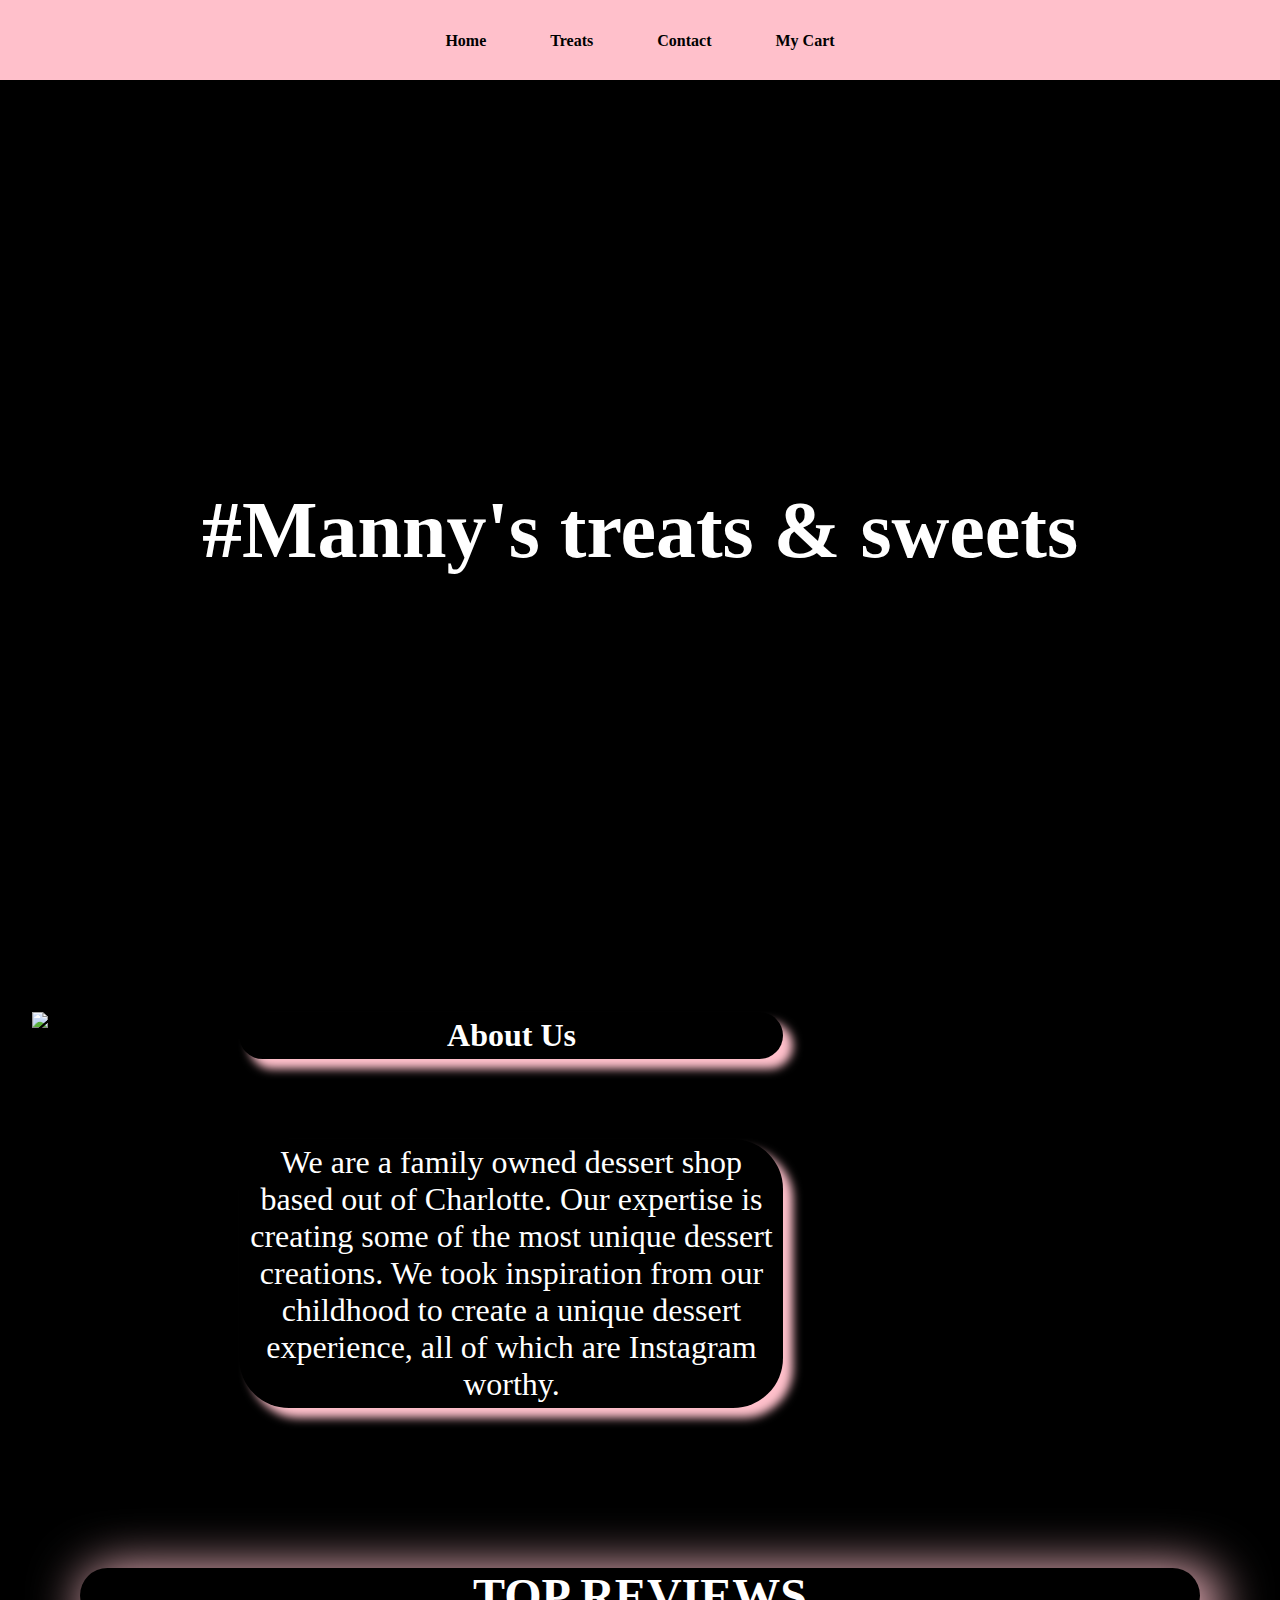
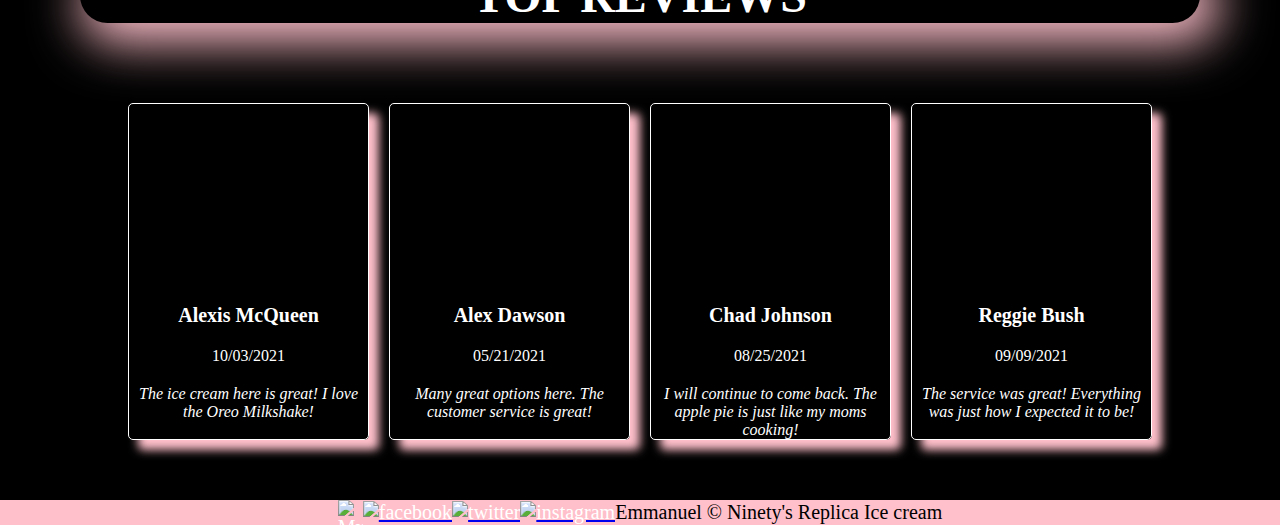
==== index.html @ 8ed4a6e1 "updated the title in the head of the html page" ====
<!DOCTYPE html>
<html lang="en">
  <head>
    <meta charset="utf-8">
    <meta name="viewport" content="width=device-width">
    <title>MannysTreatsAndSweets</title>
    <link href="style.css" rel="stylesheet" type="text/css" />
  </head>
  <body>
      <header>
        <nav> 
          <ul>
            <li class='nav-links'><a href="index.html">Home</a></li>
             <li class='nav-links'><a href="treats.html">Treats</a></li>
              <li class='nav-links'><a href="contact.html">Contact</a></li>
              <li class="nav-links"><a href="cart.html">My Cart</a> </li>
            </ul>
        </nav>
        
      </header>
      <section class="hero-container">
        <section class="hero-content">
          <h1>#Manny's treats & sweets</h1>
        </section>
      </section>
      <main>

        <section class="about">

          <section class="chicken"> 
        <img class=" about-image" src="https://colignyicecreamcone.com/images/pic01.jpg" alt="picture of ice cream">
          </section>

        <section class="about-image-text">
          <h1 class="about-details"> About Us </h1>
          <article class="about-details"> We are a family owned dessert shop based out of Charlotte. Our expertise is creating some of the most unique dessert creations. We took inspiration from our childhood to create a unique dessert experience, all of which are Instagram worthy.</article>
          </section>
          
        </section>
       




        <h1 class="grid-title">Top Reviews</h1>

        <section class="grid">
          <section class="grid-item">
          <section style="background-image: url('https://images.pexels.com/photos/10341182/pexels-photo-10341182.jpeg?auto=compress&cs=tinysrgb&dpr=2&h=750&w=1260')" class="grid-item-image"></section>
          <p class="name">Alexis McQueen</p>
          <p class="job-title">10/03/2021</p>
          <p class="comment">The ice cream here is great! I love the Oreo Milkshake!</p>
          
          </section>

          <section class="grid-item">
          <section style="background-image: url('https://images.pexels.com/photos/10038895/pexels-photo-10038895.jpeg?auto=compress&cs=tinysrgb&dpr=2&h=750&w=1260')" class="grid-item-image"></section>
          <p class="name">Alex Dawson</p>
          <p class="job-title">05/21/2021</p>
          <p class="comment">Many great options here. The customer service is great!</p>
          
          </section>

          <section class="grid-item">
          <section style="background-image: url('https://images.pexels.com/photos/1722198/pexels-photo-1722198.jpeg?auto=compress&cs=tinysrgb&dpr=3&h=750&w=1260')" class="grid-item-image"></section>
          <p class="name">Chad Johnson</p>
          <p class="job-title">08/25/2021</p>
          <p class="comment">I will continue to come back. The apple pie is just like my moms cooking!</p>
          
          </section>

          <section class="grid-item">
          <section style="background-image: url('https://images.unsplash.com/photo-1463453091185-61582044d556?ixlib=rb-1.2.1&ixid=MnwxMjA3fDB8MHxzZWFyY2h8Mnx8cmFuZG9tJTIwcGVyc29ufGVufDB8fDB8fA%3D%3D&w=1000&q=80')" class="grid-item-image"></section>
          <p class="name">Reggie Bush</p>
          <p class="job-title">09/09/2021</p>
          <p class="comment">The service was great! Everything was just how I expected it to be!</p>
          
          </section>

        </section>





        <footer class="media">
             <img class="social" src="https://cdn3.iconfinder.com/data/icons/food-and-drink-color/64/fruit_ice_cream_tasty_ice_cold_summer_dessert-512.png" alt="My logo">
            <a href="https://www.facebook.com">
              <img class="social" src="https://cdn3.iconfinder.com/data/icons/free-social-icons/67/facebook_circle_gray-512.png" alt="facebook"> </a>
            <a href="https://twitter.com/">
              <img class="social" src="https://cdn3.iconfinder.com/data/icons/free-social-icons/67/twitter_circle_gray-512.png" alt="twitter">
            </a>

                  <a href="https://www.instagram.com">
              <img class="social" src="https://cdn3.iconfinder.com/data/icons/free-social-icons/67/instagram_circle_gray-512.png" alt="instagram">
            </a>
            <p class="beef">Emmanuel &copy; Ninety's Replica Ice cream</p>

      </footer>


  </body>
</html>
---- style.css ----
*{
  padding: 0;
  margin:0;
  box-sizing: border-box;
}
header{
  background-color: pink;
  height: 5rem;
  overflow: auto;
}
ul{
  display: flex;
  flex-direction: row;
  align-items: center;
  justify-content: center;
}
.nav-links{
  list-style-type: none;
  
}
 nav a{
  padding: 2rem;
  display: block;
  text-decoration: none;
  color: black;
  font-weight: 700;
  text-align: center;
}
a:hover{
  color: red;
  background-color: black;

}
body{
  background-color: black;
}
/* Home Page Styling*/

.hero-container{
  height: 100vh;
  width: 100vw;
  background-image: url('https://blog-assets.lightspeedhq.com/img/2021/03/e4bcf36b-blog_are-you-really-ready-to-open-an-ice-cream-shop_1200x628.jpg');
  background-size: cover;
  background-position: center center;
  background-repeat: no-repeat;
  background-attachment: fixed;
  display: flex;
  justify-content: center;
  align-items: center;
  text-align: center;
  color: white;
}
.hero-container h1{
font-size: 5em;
}
.about{
  display: flex;
  
}
.about-image{
  width: 50%;
  margin: 2rem 2rem 5rem 2rem;
}
p{
  color: white;
}
.beef{
  color: black;
}
.about-image-text{
  max-width: 50%;
}
.about-details{
  color: white;
  text-align: center;
  margin: 2rem 4rem 5rem 2rem;
  font-size: 2rem;
  border-radius: 50px;
  box-shadow: 10px 10px 10px  pink;
  padding: 5px 10px;
  
  
}
.grid{
  margin-top: 20px;
  max-width: 80%;
  margin: 60px auto;
  display: grid;
  grid-template-columns: repeat(4, 1fr);
  grid-gap: 20px;
}
@media (min-width:601px) and (max-width:800px){
  .grid{
    grid-template-columns: repeat(2, 1fr);
  }
    .chicken{
     display: none;
      width: 0;
  }
  .about-image-text{
    max-width: 100%;
    display: flex;
    flex-direction: column;
    justify-content:center;
    align-items:center;
  }
  .about{
    display: flex;
    justify-content: center;
    align-items: center;
  }
  .about-image{
    width: 0%;
  }
  
}
@media (max-width:600px){
  .grid{
    grid-template-columns: 1fr;
    width:100%;
  }
}
.grid-title{
  text-align: center;
  color: white;
  margin: 5rem;
  font-size: 3rem;
  text-transform: uppercase;
  box-shadow: 10px 10px 50px 10px pink;
  border-radius: 50px;
  clear: both;
}
.grid-item{
  border: 1px solid white;
  box-shadow: 10px 10px 10px  pink;
  border-radius: 5px;
  overflow: hidden;
  box-sizing: border-box;
}

.grid-item-image{
  height: 200px;
  background-size: cover;
  background-position: center;
}
 .name{
font-size: 20px;
font-weight: bold;
text-align: center;
}
 .job-title{
  color:white;
  text-align: center;
  margin-top: 20px;
}
 .comment{
  text-align: center;
  font-style: italic;
  margin-top: 20px;
}
/* Treats Page Styling*/


.grid-item> .title{
font-size: 20px;
font-weight: bold;
text-align: center;
}
.grid-item> .description{
  color:white;
  text-align: center;
  margin-top: 20px;
}
.grid-item> .price{
  text-align: center;
  font-style: italic;
  margin-top: 20px;
}
button{
  outline: none;
  background: black;
  color: white;
  padding: 10px 15px;
  text-transform: uppercase;
  cursor: pointer;
  font-weight: bold;
  border-radius: 5px;
  font-size: 16px;
  margin-left: 80px;
  margin-top: 30px;
}
/* Contact Page Styling*/

.form-container{
  position: relative;
  margin: 8% auto;
  min-height: 60%;
  width: 50%;
  background: white;
  padding: 0px 0px 5px 15px;
  box-sizing: border-box;
  border-radius: 15px;
  box-shadow: 10px 10px 50px 10px pink;
}
.form-container h2{
  display: flex;
  text-align: center;
  justify-content: center;
  margin-bottom: 20px;
}

.form-content-container{
  margin-top: auto;
  }
.form-content-container h4{
  display: flex;
  text-align: center;
  justify-content: center;
  color: red; 
}
.form-input{
  display: block;
  margin: 0px 0px 15px 20px;
  padding: 4px;
  width: 80%;
  height: 5%;
  box-sizing: border-box;
  border: none;
  outline: none;
  border-bottom: 1px solid black;
  font-size: 12px;
}
.submit-button{
  background: black;
  color: white;
  margin: 10px 20px;
  width: 80%;
  height: 5%;
  border: none;
  border-radius: 5px;
  text-transform: uppercase;
  cursor: pointer;
  font-weight: 500;
}

.submit-button{
  transition-duration: 0.4s;
}
.submit-button:hover{
  background-color: white;
  color: black;
}


footer {
  background: pink;
  color: black;
  font-size: 20px;
  text-align: center;
  justify-content: center;
  display: flex;
  position: relative;
  align-items: center;
  clear: both;

}
.social {
  color: white;
  width: 25px;
  height: 25px;
}
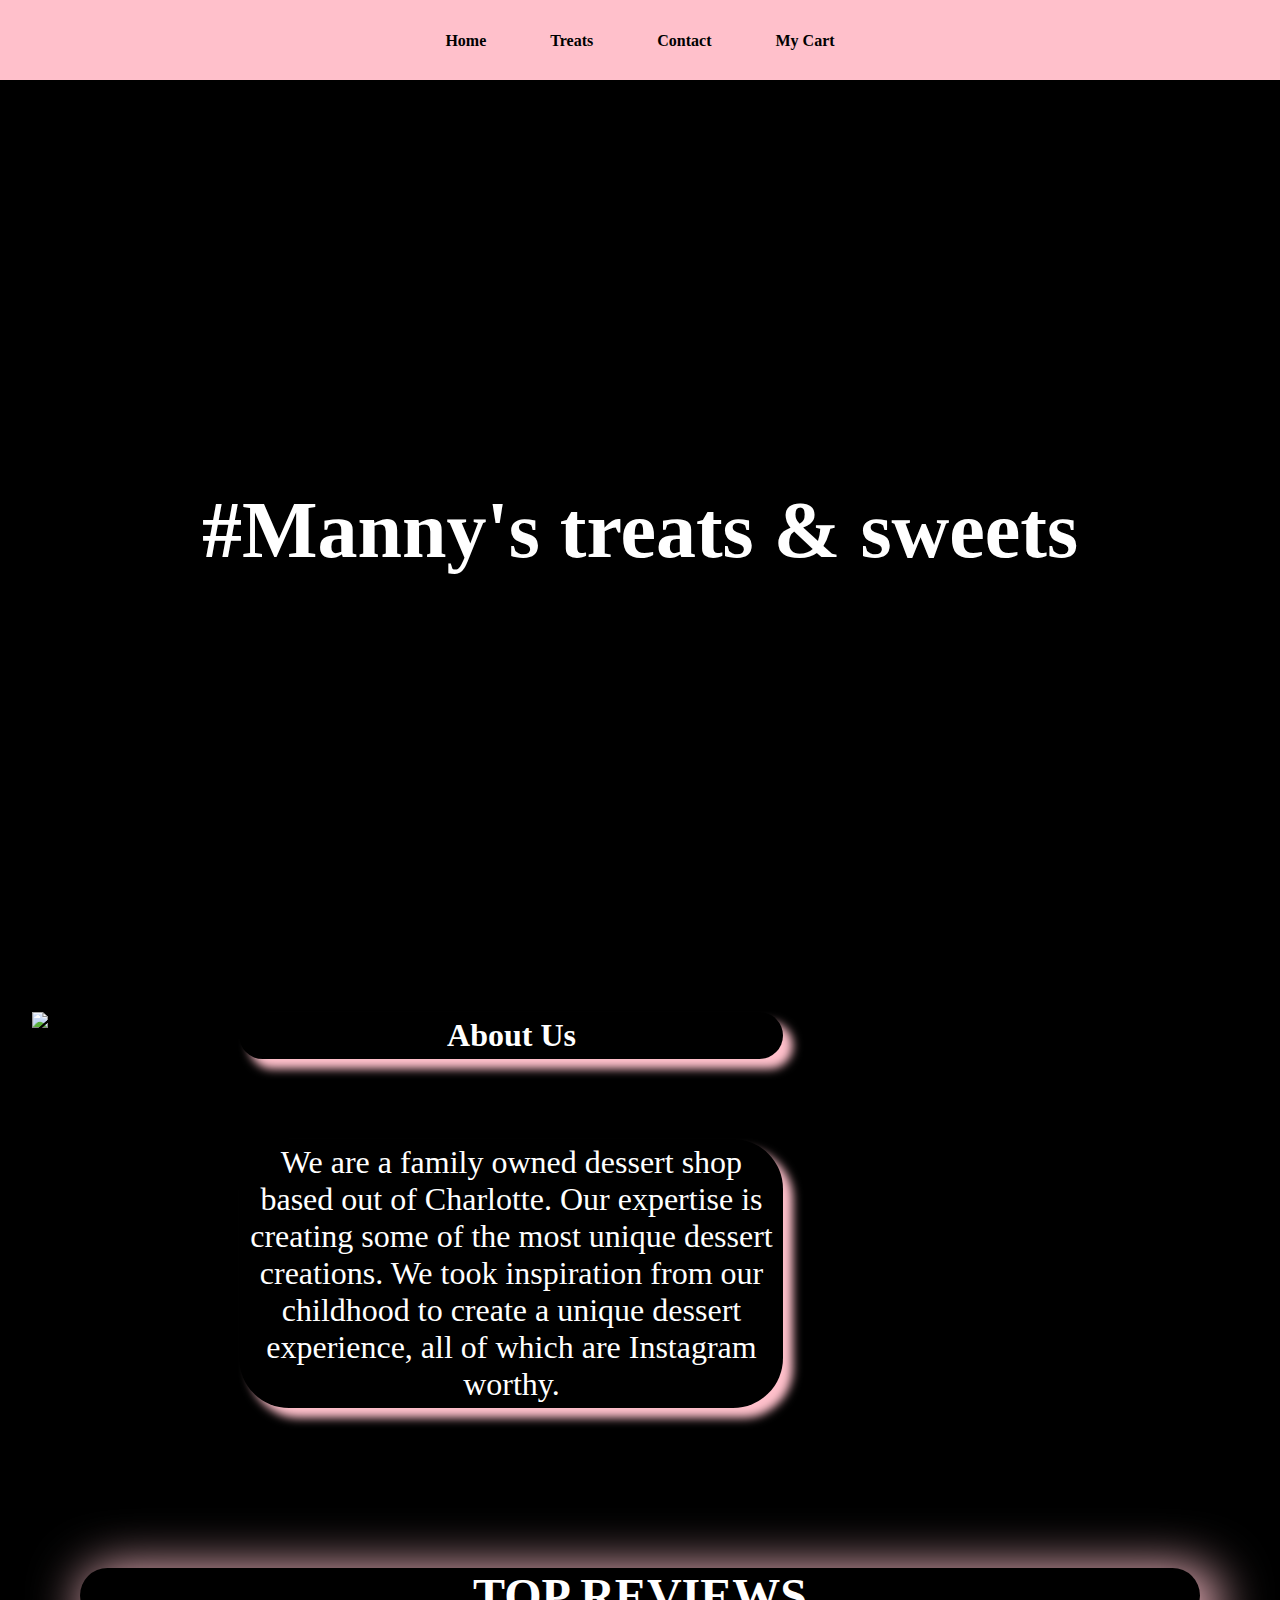
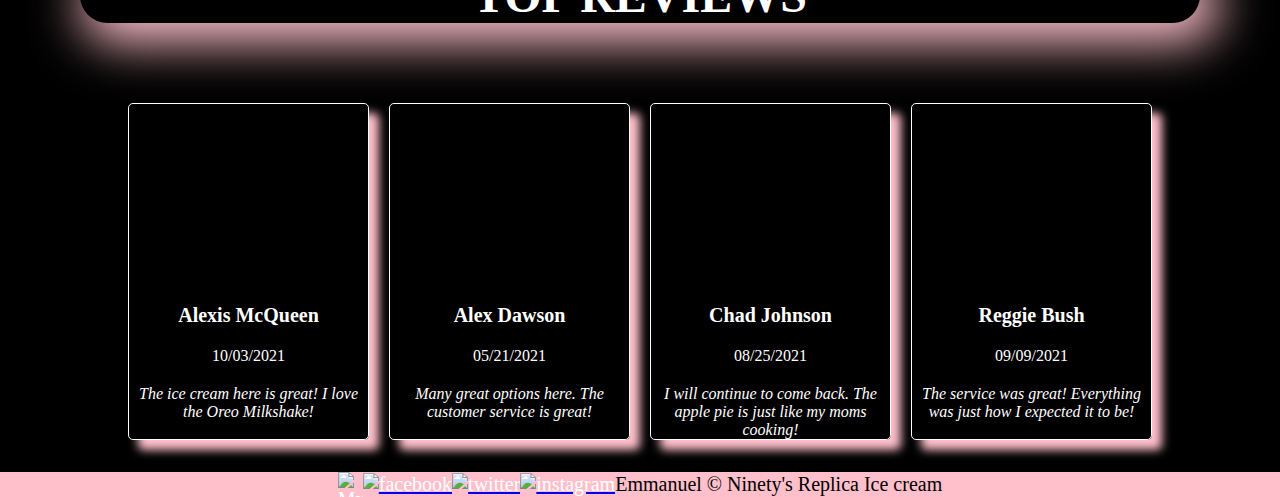
==== commit 13fe45e9: "started to touch on responsive nav" ====
--- a/index.html
+++ b/index.html
@@ -5,15 +5,19 @@
     <meta name="viewport" content="width=device-width">
     <title>MannysTreatsAndSweets</title>
     <link href="style.css" rel="stylesheet" type="text/css" />
+    <link rel="stylesheet" href="https://cdnjs.cloudflare.com/ajax/libs/font-awesome/4.7.0/css/font-awesome.min.css">
   </head>
   <body>
       <header>
-        <nav> 
+        <nav class="topnav" id="mytopnav"> 
           <ul>
-            <li class='nav-links'><a href="index.html">Home</a></li>
+            <li class='nav-links'><a href="index.html" class="active">Home</a></li>
              <li class='nav-links'><a href="treats.html">Treats</a></li>
               <li class='nav-links'><a href="contact.html">Contact</a></li>
               <li class="nav-links"><a href="cart.html">My Cart</a> </li>
+              <a href="javascript:void(0);" class="icon" onclick="myFunction()">
+                <i class="fa fa-bars"></i>
+              </a>
             </ul>
         </nav>
         
@@ -100,4 +104,14 @@
 
 
   </body>
+<script>
+  function myFunction() {
+    var x = document.getElementById("myTopnav");
+    if (x.className === "topnav") {
+      x.className += " responsive";
+    } else {
+      x.className = "topnav";
+    }
+  }
+  </script>
 </html>--- a/style.css
+++ b/style.css
@@ -3,10 +3,15 @@
   margin:0;
   box-sizing: border-box;
 }
-header{
+/*header{
   background-color: pink;
   height: 5rem;
   overflow: auto;
+}*/
+.topnav{
+  overflow: hidden;
+  background-color: pink;
+  height: 5rem;
 }
 ul{
   display: flex;
@@ -29,7 +34,13 @@
 a:hover{
   color: red;
   background-color: black;
-
+}
+a .active{
+  background-color: white;
+  color:black;
+}
+.icon{
+  display: none;
 }
 body{
   background-color: black;
@@ -75,119 +86,92 @@
   text-align: center;
   margin: 2rem 4rem 5rem 2rem;
   font-size: 2rem;
-  border-radius: 50px;
-  box-shadow: 10px 10px 10px  pink;
-  padding: 5px 10px;
+  border-radius: 3.125rem;
+  box-shadow: .625rem .625rem .625rem  pink;
+  padding: 0.31rem .625rem;
   
   
 }
 .grid{
-  margin-top: 20px;
   max-width: 80%;
-  margin: 60px auto;
+  margin: 2rem auto;
   display: grid;
   grid-template-columns: repeat(4, 1fr);
-  grid-gap: 20px;
-}
-@media (min-width:601px) and (max-width:800px){
-  .grid{
-    grid-template-columns: repeat(2, 1fr);
-  }
-    .chicken{
-     display: none;
-      width: 0;
-  }
-  .about-image-text{
-    max-width: 100%;
-    display: flex;
-    flex-direction: column;
-    justify-content:center;
-    align-items:center;
-  }
-  .about{
-    display: flex;
-    justify-content: center;
-    align-items: center;
-  }
-  .about-image{
-    width: 0%;
-  }
-  
-}
-@media (max-width:600px){
-  .grid{
-    grid-template-columns: 1fr;
-    width:100%;
-  }
-}
+  grid-gap: 1.25rem;
+}
+
 .grid-title{
   text-align: center;
   color: white;
   margin: 5rem;
   font-size: 3rem;
   text-transform: uppercase;
-  box-shadow: 10px 10px 50px 10px pink;
+  box-shadow: .625rem .625rem 3.125rem .625rem pink;
   border-radius: 50px;
   clear: both;
 }
 .grid-item{
   border: 1px solid white;
   box-shadow: 10px 10px 10px  pink;
-  border-radius: 5px;
+  border-radius: 0.31rem;
   overflow: hidden;
   box-sizing: border-box;
 }
 
 .grid-item-image{
-  height: 200px;
+  height: 12.5rem;
   background-size: cover;
   background-position: center;
 }
  .name{
-font-size: 20px;
+font-size: 1.25rem;
 font-weight: bold;
 text-align: center;
 }
  .job-title{
   color:white;
   text-align: center;
-  margin-top: 20px;
+  margin-top: 1.25rem;
 }
  .comment{
   text-align: center;
   font-style: italic;
-  margin-top: 20px;
+  margin-top: 1.25rem;
 }
 /* Treats Page Styling*/
 
 
 .grid-item> .title{
-font-size: 20px;
+font-size: 1.25rem;
 font-weight: bold;
 text-align: center;
+margin: 2.5rem;
 }
 .grid-item> .description{
   color:white;
   text-align: center;
-  margin-top: 20px;
+  font-size:1.2rem;
+  margin:1rem;
+
 }
 .grid-item> .price{
   text-align: center;
   font-style: italic;
-  margin-top: 20px;
+  font-size: 1.5rem;
+  margin: 2rem;
 }
 button{
   outline: none;
   background: black;
   color: white;
-  padding: 10px 15px;
+  padding: 1.3rem;
+  width:7rem;
   text-transform: uppercase;
   cursor: pointer;
   font-weight: bold;
-  border-radius: 5px;
+  border-radius: 1rem;
   font-size: 16px;
-  margin-left: 80px;
-  margin-top: 30px;
+  margin:2rem 4rem;
 }
 /* Contact Page Styling*/
 
@@ -197,16 +181,16 @@
   min-height: 60%;
   width: 50%;
   background: white;
-  padding: 0px 0px 5px 15px;
+  padding: 0 0 3.2rem 1rem;
   box-sizing: border-box;
-  border-radius: 15px;
-  box-shadow: 10px 10px 50px 10px pink;
+  border-radius: 1rem;
+  box-shadow: 1.6rem 1.6rem 3.1rem  pink;
 }
 .form-container h2{
   display: flex;
   text-align: center;
   justify-content: center;
-  margin-bottom: 20px;
+  margin-bottom: 0.8rem;
 }
 
 .form-content-container{
@@ -220,20 +204,20 @@
 }
 .form-input{
   display: block;
-  margin: 0px 0px 15px 20px;
-  padding: 4px;
+  margin: 0 0 1rem 0.8rem;
+  padding: 0.25rem;
   width: 80%;
   height: 5%;
   box-sizing: border-box;
   border: none;
   outline: none;
   border-bottom: 1px solid black;
-  font-size: 12px;
+  font-size: 0.75rem;
 }
 .submit-button{
   background: black;
   color: white;
-  margin: 10px 20px;
+  margin: 0.6rem 1.25rem;
   width: 80%;
   height: 5%;
   border: none;
@@ -269,3 +253,61 @@
   width: 25px;
   height: 25px;
 }
+
+/* Media Queries*/
+
+@media (min-width:601px) and (max-width:910px){
+  
+  .grid{
+    grid-template-columns: repeat(2, 1fr);
+  }
+    .chicken{
+     display: none;
+      width: 0;
+  }
+  .about-image-text{
+    max-width: 100%;
+    display: flex;
+    flex-direction: column;
+    justify-content:center;
+    align-items:center;
+  }
+  .about{
+    display: flex;
+    justify-content: center;
+    align-items: center;
+  }
+  .about-image{
+    width: 0%;
+  }
+  
+}
+
+@media (max-width:600px){
+  .grid{
+    grid-template-columns: 1fr;
+    width:100%;
+  }
+  .chicken{
+    display: none;
+     width: 0;
+ }
+ .about-image-text{
+   max-width: 100%;
+   display: flex;
+   flex-direction: column;
+   justify-content:center;
+   align-items:center;
+ }
+ .about{
+   display: flex;
+   justify-content: center;
+   align-items: center;
+ }
+ .about-image{
+   width: 0%;
+ }
+ .grid-title{
+   font-size: 1rem;
+ }
+}
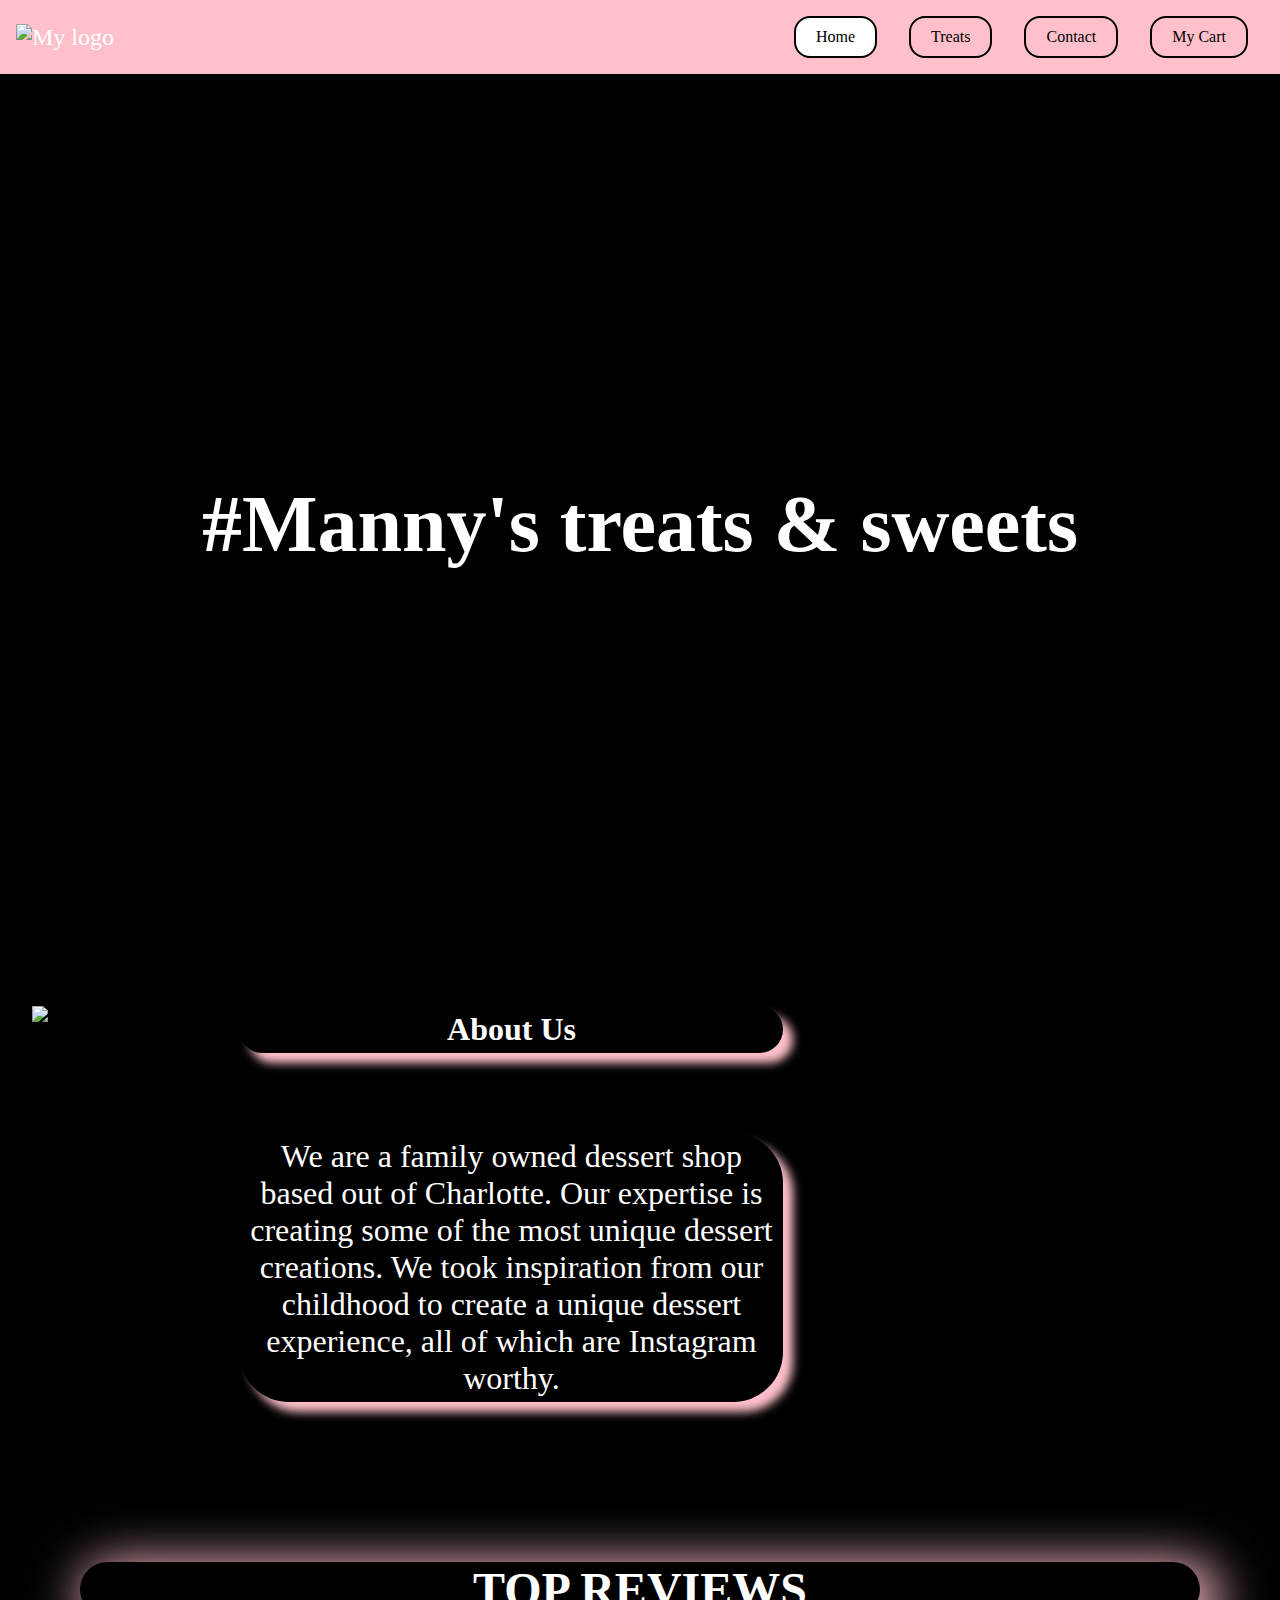
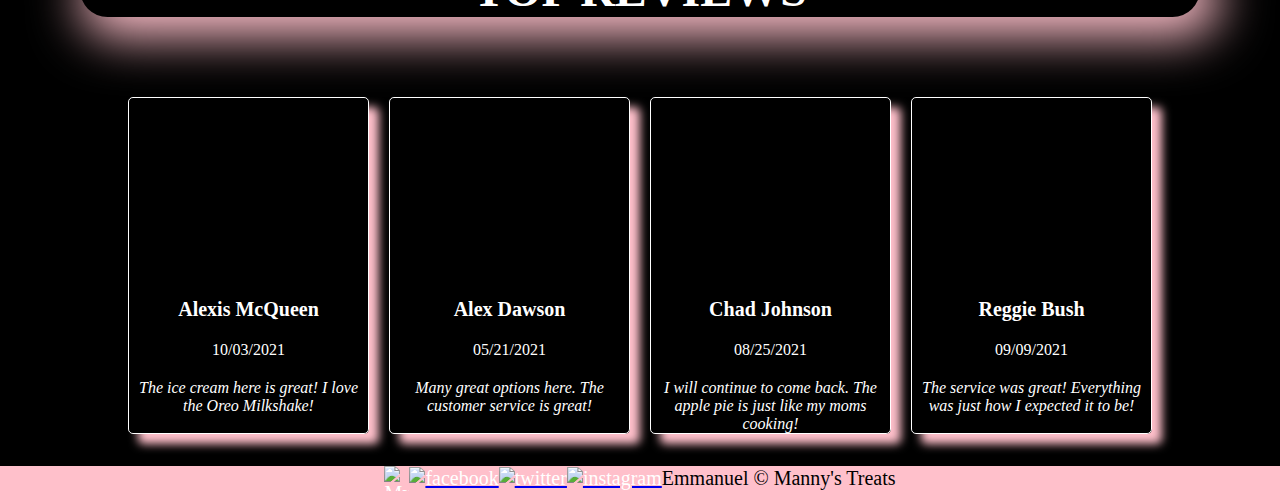
==== commit 976d370c: "final project upload with validated semantic html and css" ====
--- a/index.html
+++ b/index.html
@@ -6,21 +6,22 @@
     <title>MannysTreatsAndSweets</title>
     <link href="style.css" rel="stylesheet" type="text/css" />
     <link rel="stylesheet" href="https://cdnjs.cloudflare.com/ajax/libs/font-awesome/4.7.0/css/font-awesome.min.css">
+    <script src="script.js"></script>
   </head>
   <body>
       <header>
-        <nav class="topnav" id="mytopnav"> 
-          <ul>
-            <li class='nav-links'><a href="index.html" class="active">Home</a></li>
-             <li class='nav-links'><a href="treats.html">Treats</a></li>
-              <li class='nav-links'><a href="contact.html">Contact</a></li>
-              <li class="nav-links"><a href="cart.html">My Cart</a> </li>
-              <a href="javascript:void(0);" class="icon" onclick="myFunction()">
-                <i class="fa fa-bars"></i>
-              </a>
+        <nav> 
+          <a class="logo" href="index.html"><img class="logo-img" src="https://cdn3.iconfinder.com/data/icons/food-and-drink-color/64/fruit_ice_cream_tasty_ice_cold_summer_dessert-512.png" alt="My logo"></a>
+          <button class="hamburger" id="hamburger" aria-label="navigation menu" aria-expanded="undefined">
+          <i class="fa fa-bars"></i>
+        </button> 
+          <ul class="nav-ul" id="nav-ul">
+            <li><a href="index.html" class="active">Home</a></li>
+             <li><a href="treats.html">Treats</a></li>
+              <li><a href="contact.html">Contact</a></li>
+              <li><a href="cart.html">My Cart</a></li>
             </ul>
         </nav>
-        
       </header>
       <section class="hero-container">
         <section class="hero-content">
@@ -83,6 +84,8 @@
 
         </section>
 
+        </main>
+
 
 
 
@@ -98,20 +101,11 @@
                   <a href="https://www.instagram.com">
               <img class="social" src="https://cdn3.iconfinder.com/data/icons/free-social-icons/67/instagram_circle_gray-512.png" alt="instagram">
             </a>
-            <p class="beef">Emmanuel &copy; Ninety's Replica Ice cream</p>
+            <p class="beef">Emmanuel &copy; Manny's Treats</p>
 
       </footer>
 
 
   </body>
-<script>
-  function myFunction() {
-    var x = document.getElementById("myTopnav");
-    if (x.className === "topnav") {
-      x.className += " responsive";
-    } else {
-      x.className = "topnav";
-    }
-  }
-  </script>
+
 </html>--- a/style.css
+++ b/style.css
@@ -1,46 +1,67 @@
+@import url('https://fonts.googleapis.com/css2?family=Montserrat&display=swap');
+
 *{
   padding: 0;
   margin:0;
   box-sizing: border-box;
 }
-/*header{
+
+.logo{
+  font-size:1.5rem;
+  text-decoration:none;
+  color: white;
+}
+
+.logo-img{
+  width:5rem;
+  height:5rem;
+}
+
+nav{
   background-color: pink;
-  height: 5rem;
-  overflow: auto;
-}*/
-.topnav{
-  overflow: hidden;
-  background-color: pink;
-  height: 5rem;
-}
-ul{
-  display: flex;
-  flex-direction: row;
+  display:flex;
+  flex-wrap: wrap;
+  justify-content: space-between;
+  align-items:center;
+  padding:1rem;
+}
+
+.nav-ul{
+  display:flex;
   align-items: center;
   justify-content: center;
-}
-.nav-links{
-  list-style-type: none;
-  
-}
- nav a{
-  padding: 2rem;
-  display: block;
-  text-decoration: none;
-  color: black;
-  font-weight: 700;
-  text-align: center;
-}
-a:hover{
-  color: red;
-  background-color: black;
-}
-a .active{
+  padding:0;
+  list-style-type:none;
+}
+
+.nav-ul li a{
+  display:inline-block;
+  color:black;
+  padding:0.625rem 1.25rem;
+  margin:0 1rem;
+  text-decoration:none;
+  border: 0.125rem solid black;
+  border-radius: 1rem;
+}
+
+.nav-ul li a:hover{
+  background-color:white;
+}
+
+.nav-ul li a.active{
   background-color: white;
-  color:black;
-}
-.icon{
-  display: none;
+}
+.hamburger{
+  background-color: transparent;
+  border: none;
+  color:white;
+  display:none;
+  cursor:pointer;
+  font-size:1.25rem;
+}
+
+.hamburger:focus{
+  outline:none;
 }
 body{
   background-color: black;
@@ -256,8 +277,19 @@
 
 /* Media Queries*/
 
-@media (min-width:601px) and (max-width:910px){
-  
+@media screen and (min-width:801px) and (max-width:1024px){
+  .nav-ul{
+    display:none;
+    flex-direction: column;
+    width:100%;
+  }
+  .hamburger{
+    display:block;
+  }
+  .nav-ul.show{
+    display:flex;
+    z-index: 12;
+  }
   .grid{
     grid-template-columns: repeat(2, 1fr);
   }
@@ -280,10 +312,26 @@
   .about-image{
     width: 0%;
   }
-  
-}
-
-@media (max-width:600px){
+
+  footer p{
+font-size: 1rem;
+  }
+  
+}
+
+@media screen and (max-width:800px){
+  .nav-ul{
+    display:none;
+    flex-direction: column;
+    width:100%;
+    background-color:black;
+  }
+  .hamburger{
+    display:block;
+  }
+  .nav-ul.show{
+    display:flex;
+  }
   .grid{
     grid-template-columns: 1fr;
     width:100%;
@@ -311,3 +359,10 @@
    font-size: 1rem;
  }
 }
+
+@media screen and (max-width: 400px) {
+  .about-details{
+    font-size: 1rem;
+  }
+  
+}
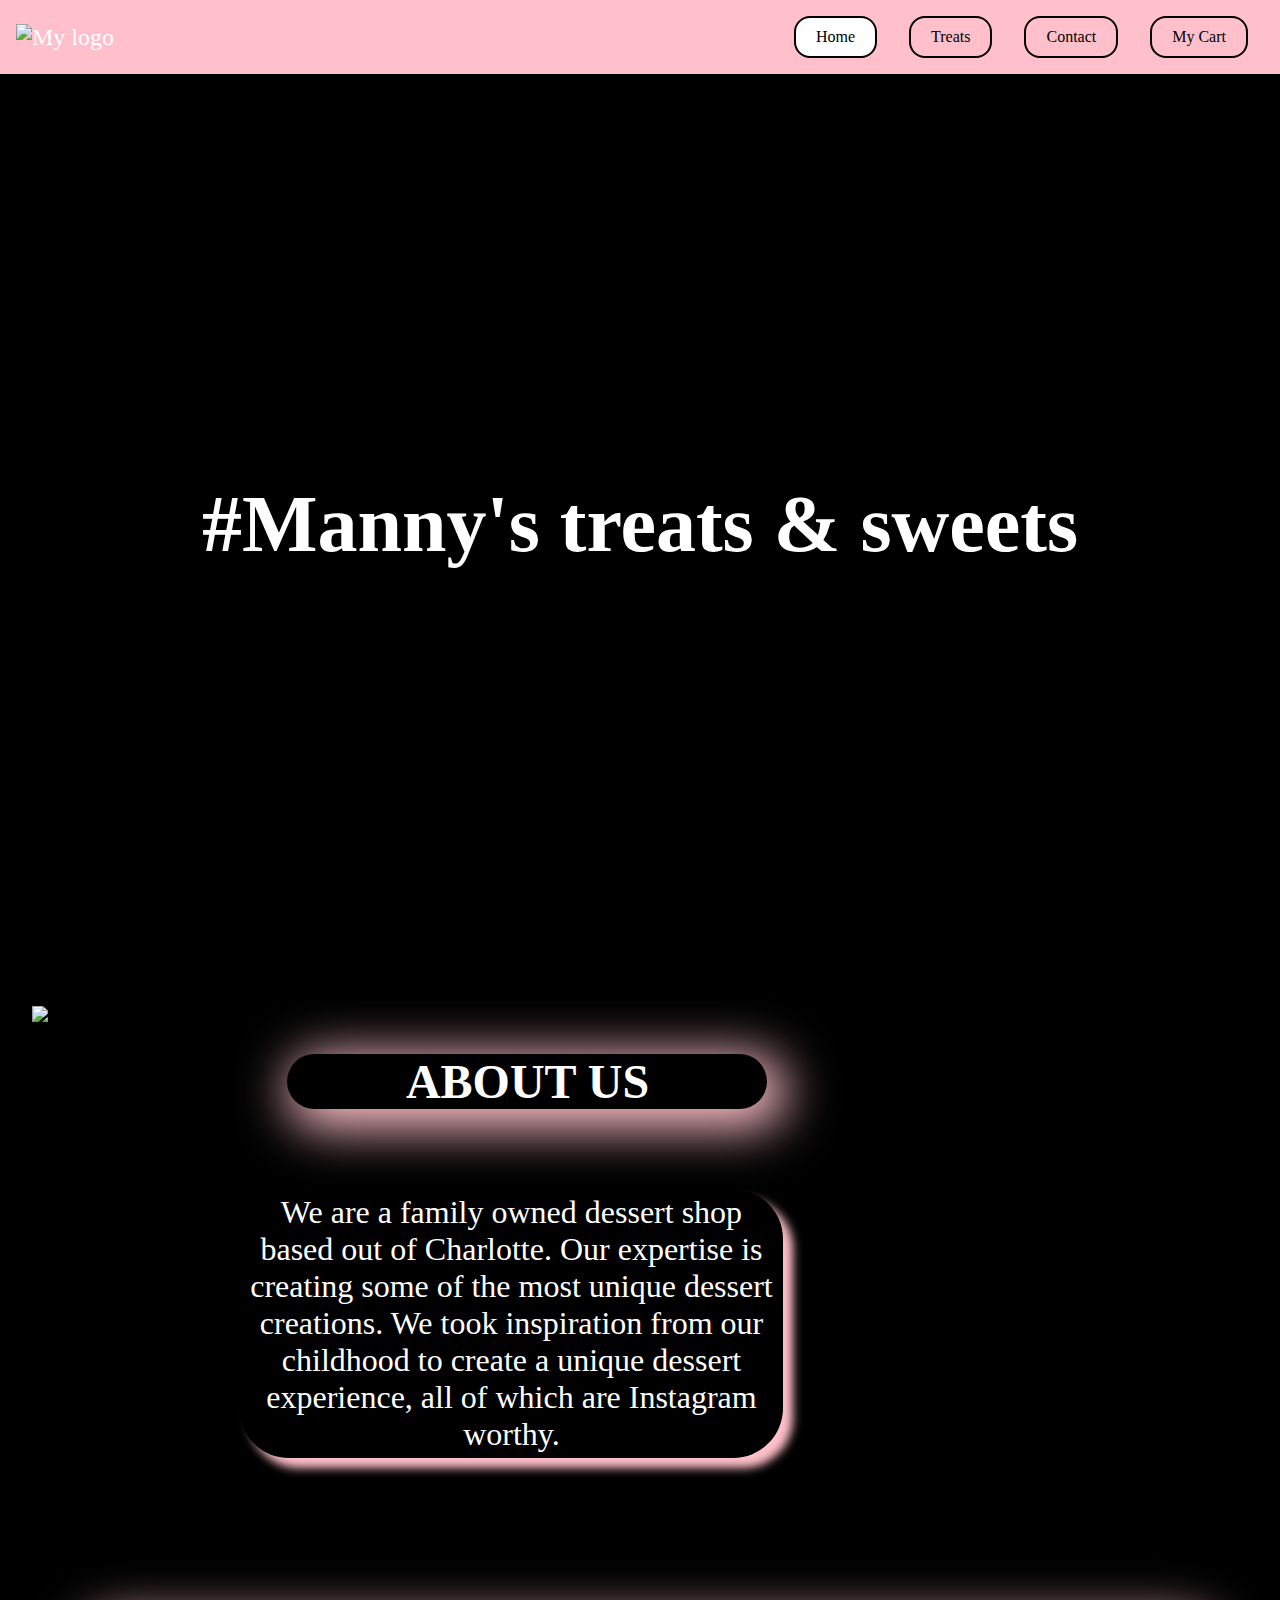
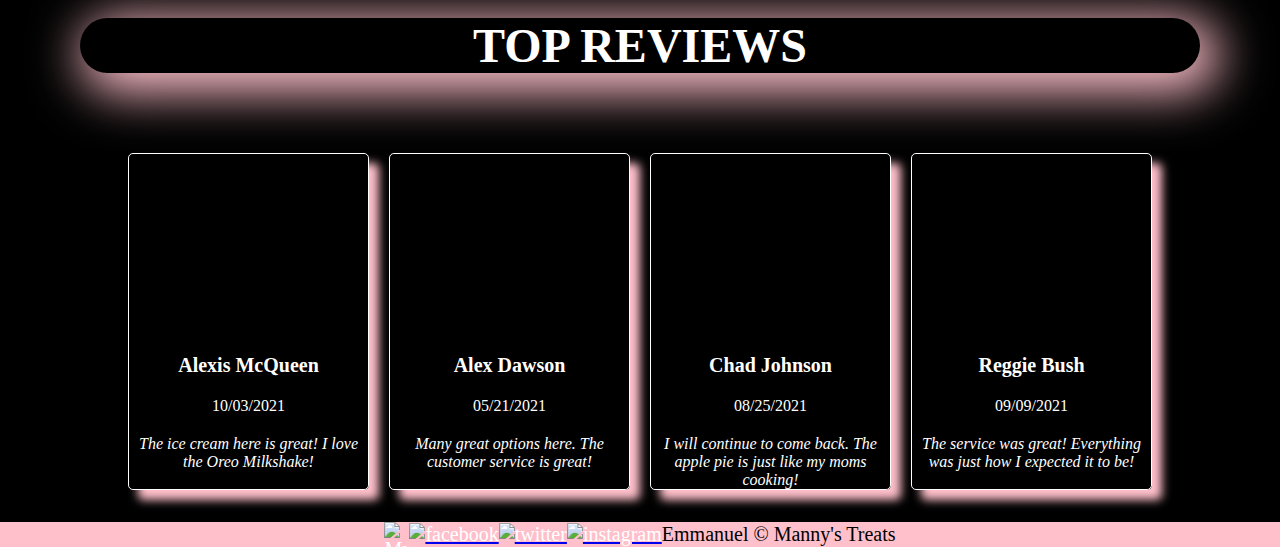
==== commit ae3ef1fd: "final update for everything i am not touching this project anymore" ====
--- a/index.html
+++ b/index.html
@@ -6,7 +6,6 @@
     <title>MannysTreatsAndSweets</title>
     <link href="style.css" rel="stylesheet" type="text/css" />
     <link rel="stylesheet" href="https://cdnjs.cloudflare.com/ajax/libs/font-awesome/4.7.0/css/font-awesome.min.css">
-    <script src="script.js"></script>
   </head>
   <body>
       <header>
@@ -37,7 +36,7 @@
           </section>
 
         <section class="about-image-text">
-          <h1 class="about-details"> About Us </h1>
+          <h1 class="grid-title"> About Us </h1>
           <article class="about-details"> We are a family owned dessert shop based out of Charlotte. Our expertise is creating some of the most unique dessert creations. We took inspiration from our childhood to create a unique dessert experience, all of which are Instagram worthy.</article>
           </section>
           
--- a/style.css
+++ b/style.css
@@ -277,18 +277,18 @@
 
 /* Media Queries*/
 
-@media screen and (min-width:801px) and (max-width:1024px){
+@media screen and (max-width:1024px){
   .nav-ul{
     display:none;
     flex-direction: column;
     width:100%;
+    background-color:black;
   }
   .hamburger{
     display:block;
   }
   .nav-ul.show{
     display:flex;
-    z-index: 12;
   }
   .grid{
     grid-template-columns: repeat(2, 1fr);
@@ -312,6 +312,9 @@
   .about-image{
     width: 0%;
   }
+  button{
+    margin-left:6rem;
+  }
 
   footer p{
 font-size: 1rem;
@@ -332,6 +335,9 @@
   .nav-ul.show{
     display:flex;
   }
+  .about-details{
+    font-size:1rem;
+  }
   .grid{
     grid-template-columns: 1fr;
     width:100%;
@@ -358,6 +364,9 @@
  .grid-title{
    font-size: 1rem;
  }
+ button{
+   margin-left: 12rem;
+ }
 }
 
 @media screen and (max-width: 400px) {
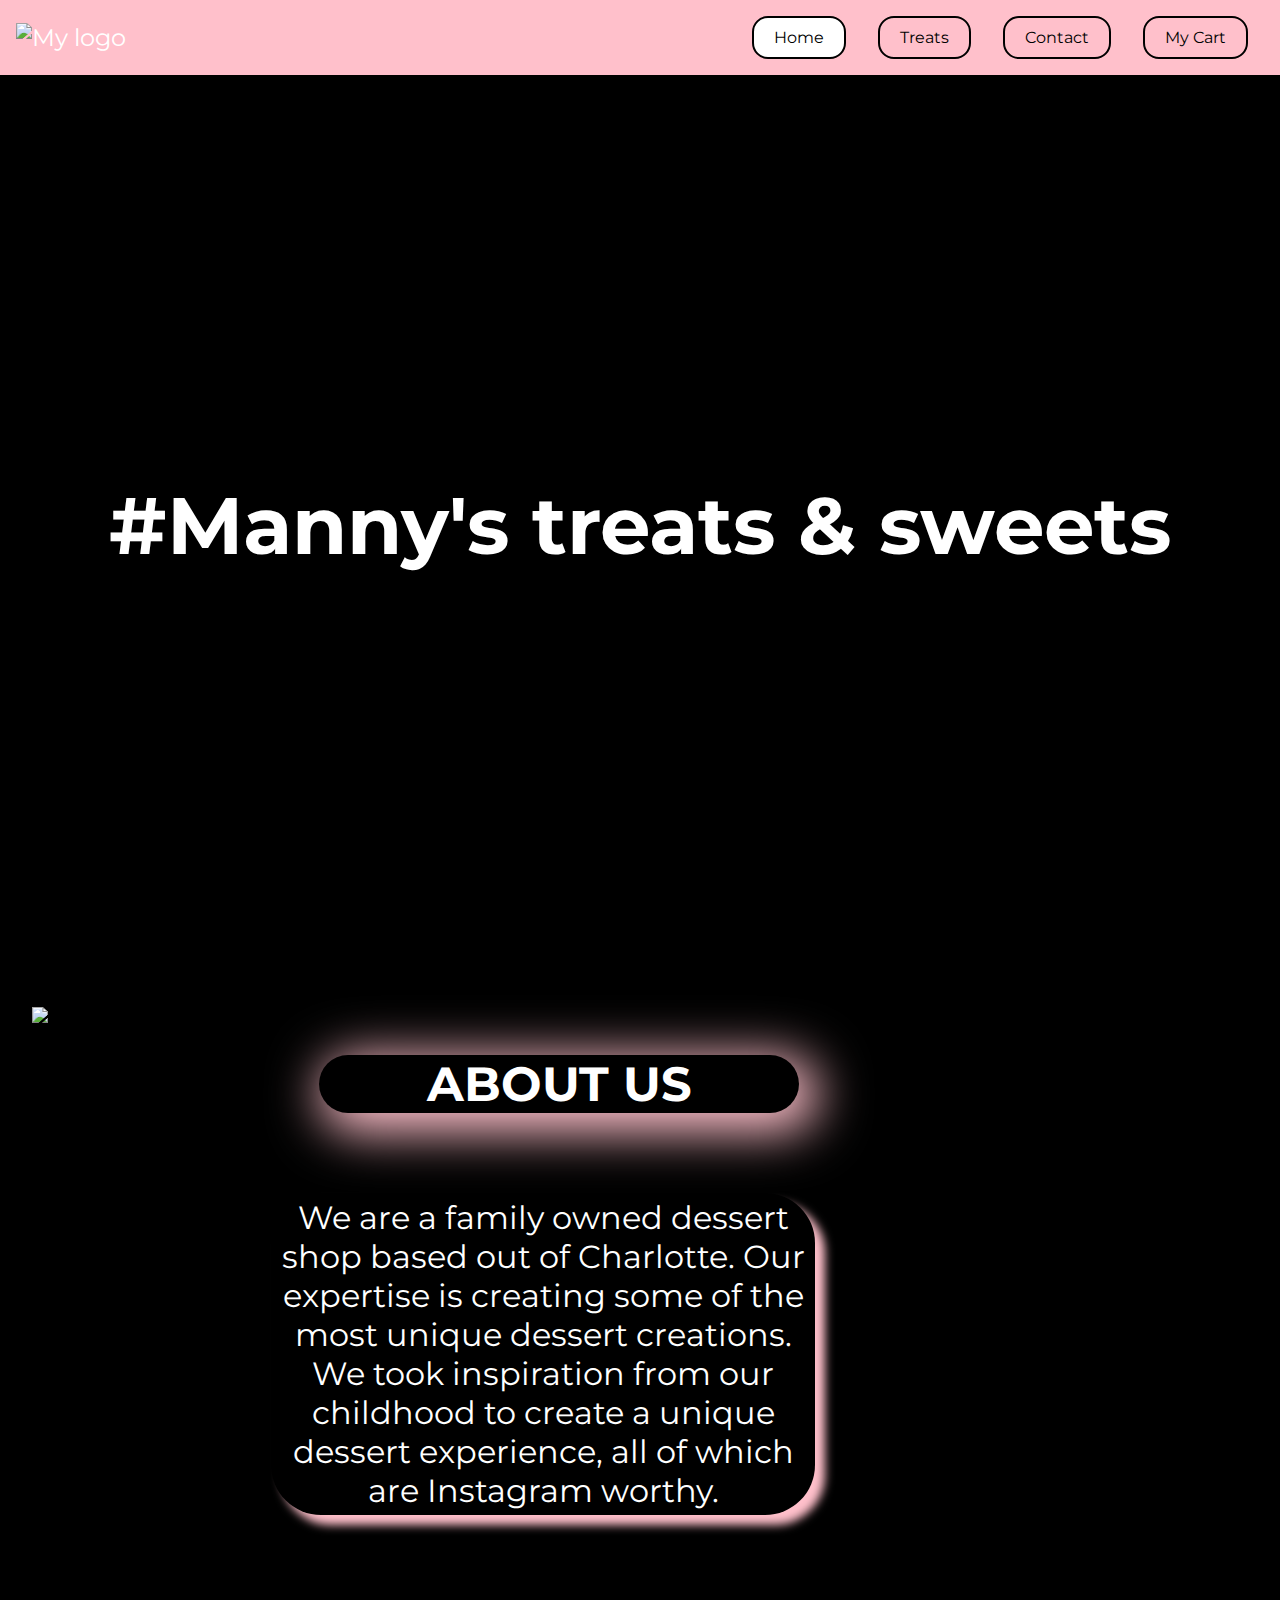
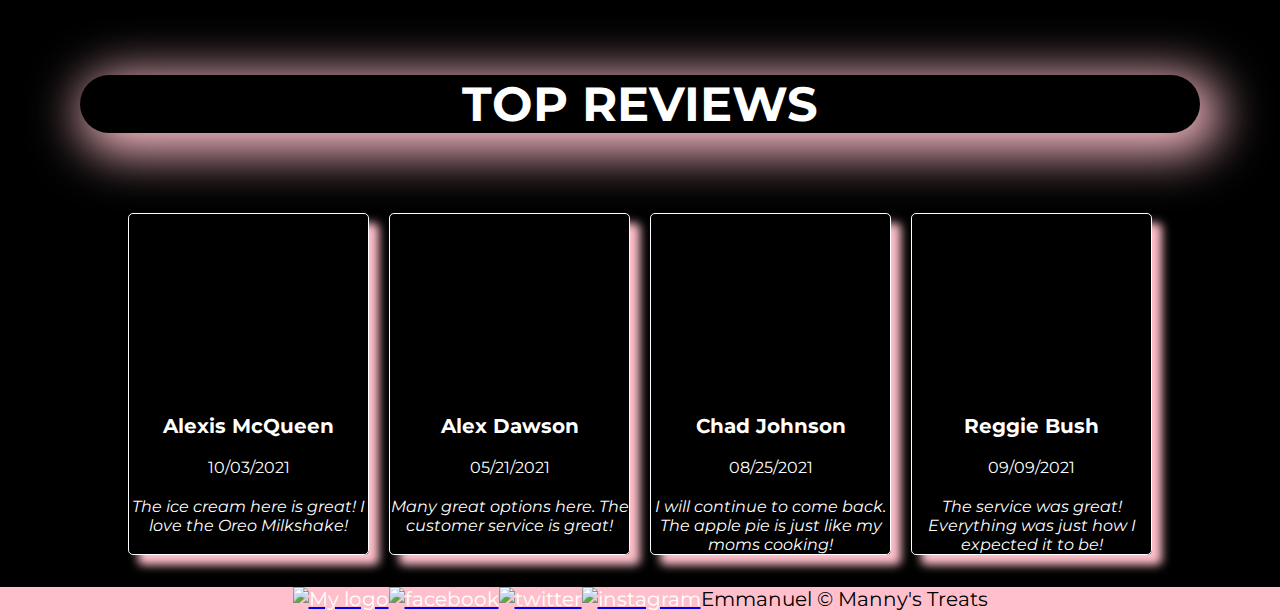
==== commit 96f8b3f3: "final final final final final changes" ====
--- a/index.html
+++ b/index.html
@@ -90,7 +90,7 @@
 
 
         <footer class="media">
-             <img class="social" src="https://cdn3.iconfinder.com/data/icons/food-and-drink-color/64/fruit_ice_cream_tasty_ice_cold_summer_dessert-512.png" alt="My logo">
+            <a href="index.html"><img class="social" src="https://cdn3.iconfinder.com/data/icons/food-and-drink-color/64/fruit_ice_cream_tasty_ice_cold_summer_dessert-512.png" alt="My logo"></a>
             <a href="https://www.facebook.com">
               <img class="social" src="https://cdn3.iconfinder.com/data/icons/free-social-icons/67/facebook_circle_gray-512.png" alt="facebook"> </a>
             <a href="https://twitter.com/">
--- a/style.css
+++ b/style.css
@@ -5,7 +5,9 @@
   margin:0;
   box-sizing: border-box;
 }
-
+html{
+  font-family: Montserrat;
+}
 .logo{
   font-size:1.5rem;
   text-decoration:none;
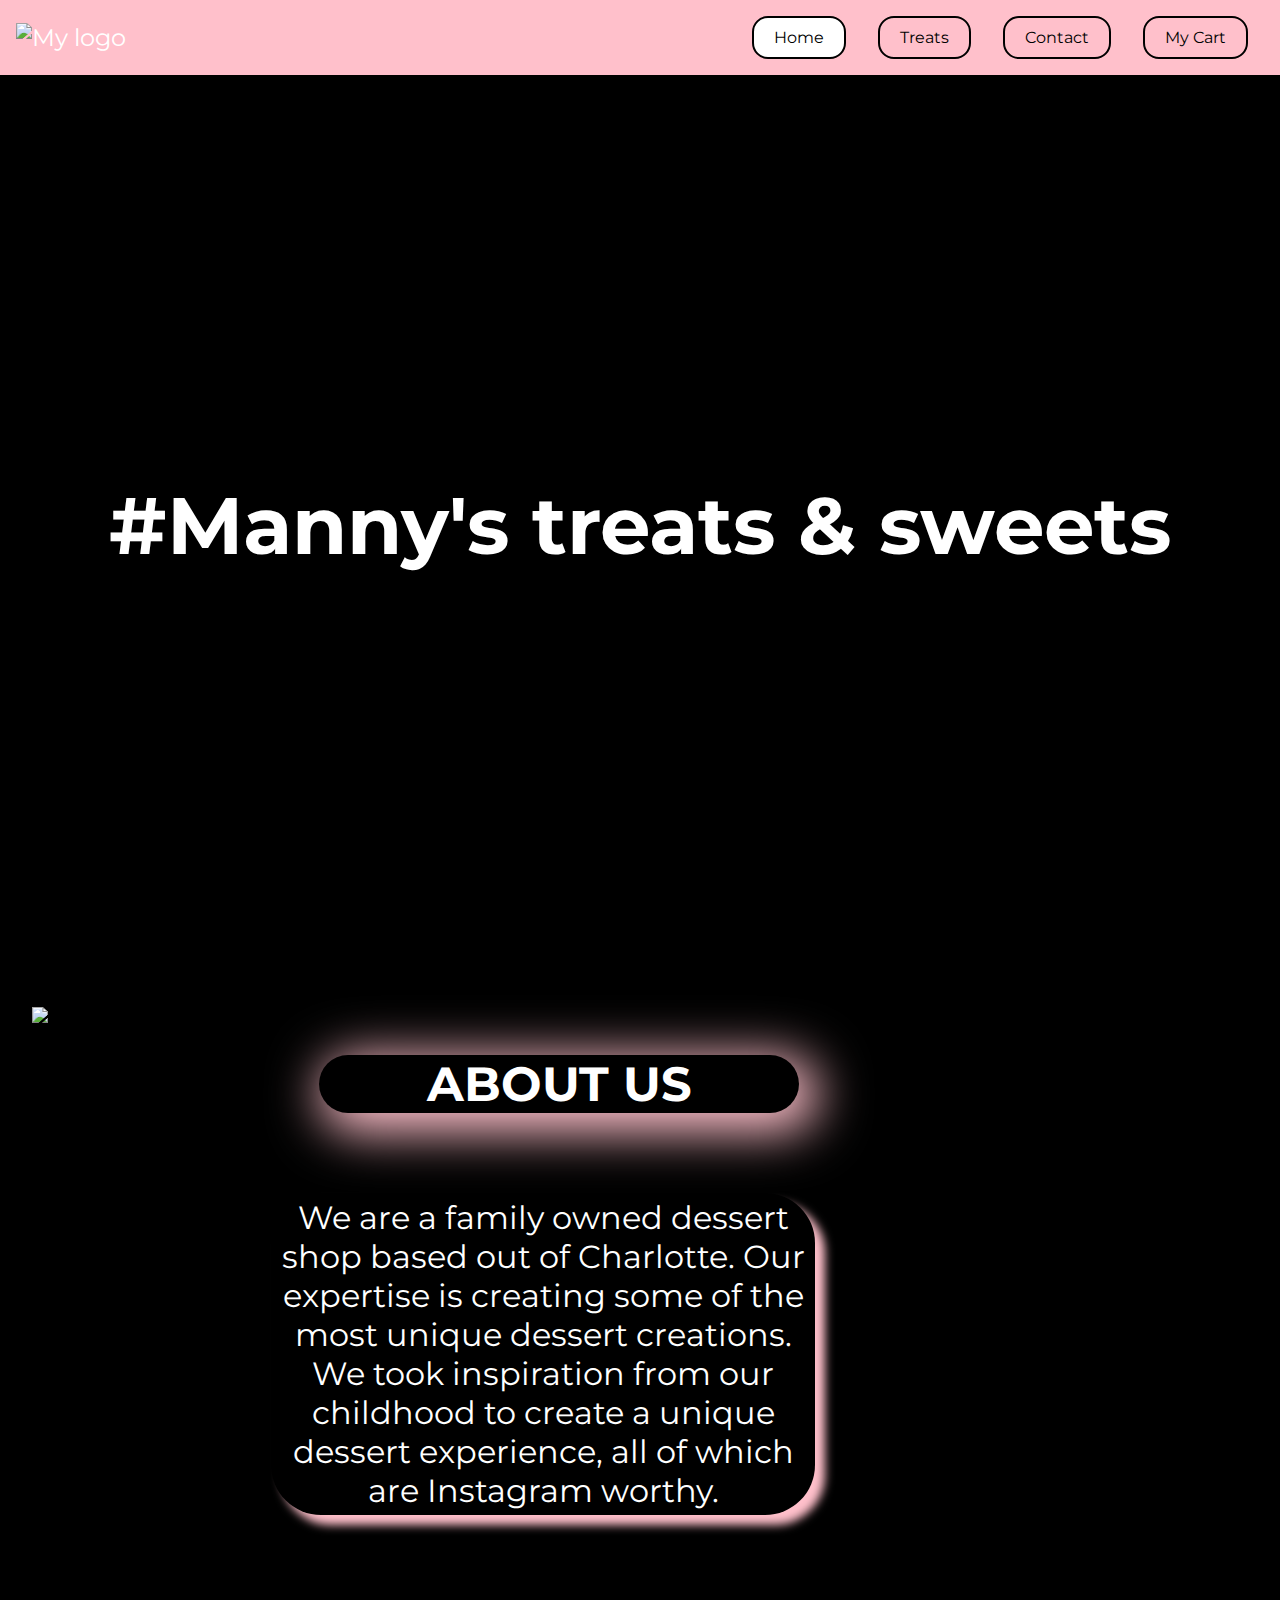
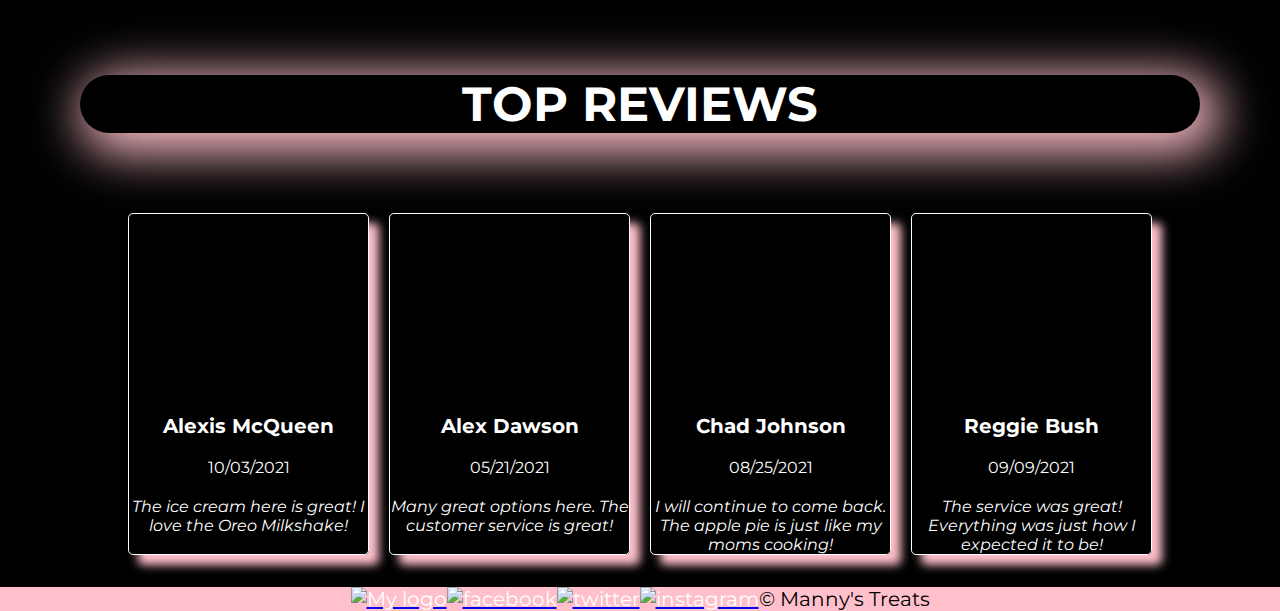
==== commit f5672e04: "now its final" ====
--- a/index.html
+++ b/index.html
@@ -100,7 +100,7 @@
                   <a href="https://www.instagram.com">
               <img class="social" src="https://cdn3.iconfinder.com/data/icons/free-social-icons/67/instagram_circle_gray-512.png" alt="instagram">
             </a>
-            <p class="beef">Emmanuel &copy; Manny's Treats</p>
+            <p class="beef"> &copy; Manny's Treats</p>
 
       </footer>
 
--- a/style.css
+++ b/style.css
@@ -375,5 +375,8 @@
   .about-details{
     font-size: 1rem;
   }
-  
-}
+  button{
+    margin-right:5rem;
+  }
+  
+}
